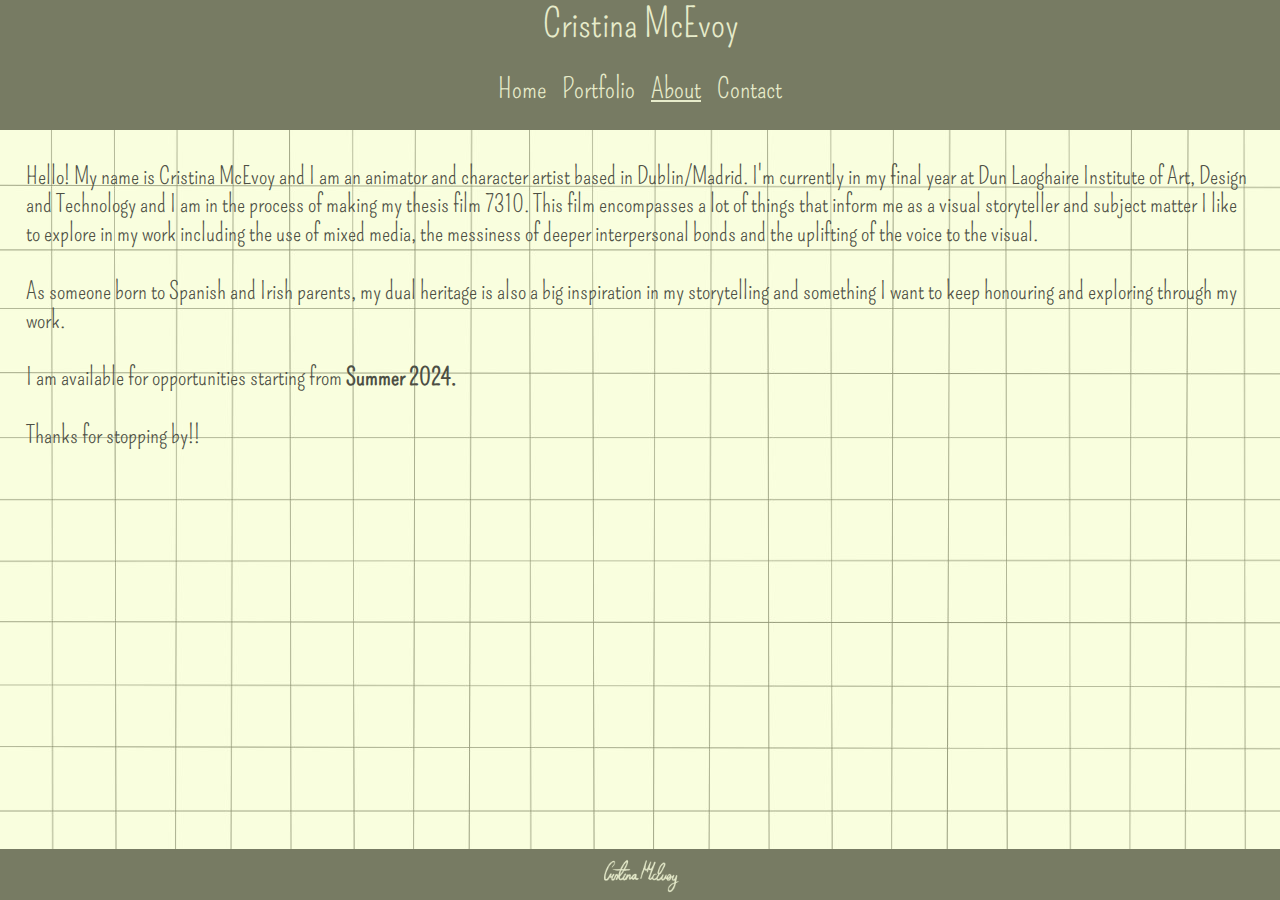
==== about.html @ e590b27e "about, home, portfolio and readme updated, mobile response fixed" ====
<!--
    Programmer: Derv O'Flynn 
    Start Date: 09/12/2023
    Last Updated: 19/01/2023
    Description: This is a portfolio website for the artist Cristina McEvoy <3
-->
<html lang="en">

    <head>

        <!--Imported CSS-->
        <link rel="stylesheet" href="https://cdn.jsdelivr.net/npm/bootstrap@4.4.1/dist/css/bootstrap.min.css" integrity="sha384-Vkoo8x4CGsO3+Hhxv8T/Q5PaXtkKtu6ug5TOeNV6gBiFeWPGFN9MuhOf23Q9Ifjh" crossorigin="anonymous">
        <link rel="stylesheet" href="https://fonts.googleapis.com/css?family=Pompiere">
        
        <!--Local CSS-->
        <link rel="stylesheet" href="crissymcevoy.css">
        <title> Cristina McEvoy: Home</title> 
        <meta charset="UTF-8"> 
        <meta name="viewport" content="width=device-width, initial-scale=1.0">
        
        <!--Website icon in tab-->
        <link rel="icon" href="favicon.ico">
    </head>

    <body>
        <!--Main Menu-->
        <div class="menu">

            <h1>Cristina McEvoy</h1>

            <!--Bootstrap Nav-bar-->
            <nav class="navbar navbar-expand-lg navbar-dark">

                <!--If the screen is narrow, the nav-bar will collapse into a toggle-able button that reformats it vertically-->
                <button class="navbar-toggler" type="button" data-toggle="collapse" data-target="#navbarNavDropdown" aria-controls="navbarNavDropdown" aria-expanded="false" aria-label="Toggle navigation">
                    <span class="navbar-toggler-icon"></span>
                </button>

                <div class="collapse navbar-collapse" id="navbarNavDropdown">
                    
                    <ul class="navbar-nav">
                        <!--Link to current page if user needs to refresh -->
                        <li class="nav-item">
                            <a class="nav-link" href="home.html"><h3>Home</h3></a>
                        </li>
                        <!--Links to the other pages -->
                        <li class="nav-item">
                            <a class="nav-link" href="portfolio.html"><h3>Portfolio</h3></a>
                        </li>
                        <li class="nav-item">
                            <a class="nav-link" href="about.html"><h3 class="current">About</h3></a>
                        </li>
                            <a class="nav-link" href="contact.html"><h3>Contact</h3></a>
                        </li>
                    
                    </ul>
                
                </div>
            
            </nav> 

        </div>

        <!--End Main Menu-->

        <br> 
        <!--Content-->
        <br>

        <div class="CContainer">

            <br>

            <h4>Hello! My name is Cristina McEvoy and I am an animator and character artist based in Dublin/Madrid. 
                I'm currently in my final year at Dun Laoghaire Institute of Art, Design and Technology and I am in the process of making my thesis film 7310. 
                This film encompasses a lot of things that inform me as a visual storyteller and subject matter I like to explore in my work including the use of mixed media, the messiness of deeper interpersonal bonds and the uplifting of the voice to the visual. 
                <br><br>
                
                As someone born to Spanish and Irish parents, my dual heritage is also a big inspiration in my storytelling and something I want to keep honouring and exploring through my work.

                <br><br>
                I am available for opportunities starting from <strong>Summer 2024.</strong>

                <br><br>
                Thanks for stopping by!! 
            </h4>


        </div>



        <!--End content section-->

        <!--Footer-->
        <footer>

            <img class="Signature" src="Images/Watermark Signature.png">

        </footer>
        <!--End footer-->

        <!--Scripts-->
        
        <!--Bootstrap scripts-->
        <script src="https://code.jquery.com/jquery-3.3.1.slim.min.js" integrity="sha384-q8i/X+965DzO0rT7abK41JStQIAqVgRVzpbzo5smXKp4YfRvH+8abtTE1Pi6jizo" crossorigin="anonymous"></script>
        <script src="https://cdn.jsdelivr.net/npm/popper.js@1.14.7/dist/umd/popper.min.js" integrity="sha384-UO2eT0CpHqdSJQ6hJty5KVphtPhzWj9WO1clHTMGa3JDZwrnQq4sF86dIHNDz0W1" crossorigin="anonymous"></script>
        <script src="https://cdn.jsdelivr.net/npm/bootstrap@4.3.1/dist/js/bootstrap.min.js" integrity="sha384-JjSmVgyd0p3pXB1rRibZUAYoIIy6OrQ6VrjIEaFf/nJGzIxFDsf4x0xIM+B07jRM" crossorigin="anonymous"></script>
        <!--End of scripts-->

    </body>

</html>
---- crissymcevoy.css ----
:root
{
    --primary: #e7eccb;
    --secondary: #777b63;
    --tertiary: #4d4f44;
}


body 
{
    
    font-family: Pompiere;
    background-color: var(--secondary);
    color: var(--primary);
    background-image: url(Images/paper-bg.jpeg);

}

.menu
{
    position:fixed;
    text-align: center;
    background-color: var(--secondary);
    font-weight: bold;
    display: grid;
    place-items: center;
    margin-bottom: 10%;
    overflow: hidden;
    width: 100%;
}

.current
{
    text-decoration: underline;
}
.navbar-dark .navbar-nav .nav-link 
{
    color: var(--primary);
}

.navbar-dark .navbar-nav .nav-link:focus, .navbar-dark .navbar-nav .nav-link:hover 
{
    color: var(--tertiary);
}

.navbar-toggler:hover, .navbar-toggler.navbar-toggler:focus
{
    background-color: var(--tertiary);
}

.ArtSecImg
{
    width: 40vw;
    transition-duration: 0.4s;
}

.ArtSecImg:hover
{
    width: 45vw;
}

/*anchor styling*/
a, a:link, a:visited, a:active
{
    color: var(--primary);
}

a:hover
{
    color:var(--tertiary);
    text-decoration: none;
}



.CContainer
{
    padding: 2%;
    margin-top: 5%;
    color: var(--tertiary);
    display: grid;
    place-items: center;
}

footer
{
    width:100%;
    color: var(--primary);
    background-color: var(--secondary);
    text-align: center;
    vertical-align: bottom;
    position: fixed;
	right: 0;
    bottom: 0;
	left: 0;
}

.FooterText
{
    text-align: center;
    color: var(--primary);
}

.Signature
{
    width: 10vw;
}


/*MEDIA QUERIES!!!!*/
/* Extra small devices (phones, 600px and down) */
@media only screen and (max-width: 600px)
{
    .CContainer
    {
        margin-top: 15%;
    }
    
    .ArtSecImg
    {
        width: 100vw;
    }

    .ArtSecImg:hover
    {
        width: 105vw;
    }

    .Signature
    {
        width: 10vh;
    }
}


/* Small devices (portrait tablets and large phones, 600px and up) */
@media only screen and (min-width: 600px)
{
    .CContainer
    {
        margin-top: 15%;
    }

    .ArtSecImg
    {
        width: 95vw;
    }

    .ArtSecImg:hover
    {
        width: 100vw;
    }

    .Signature
    {
        width: 10vh;
    }
}

/* Medium devices (landscape tablets, 768px and up) */
@media only screen and (min-width: 768px) 
{
    .CContainer
    {
        margin-top: 10%;
    }

    .ArtSecImg
    {
        width: 80vw;
    }

    .ArtSecImg:hover
    {
        width: 85vw;
    }

    .Signature
    {
        width: 10vh;
    }
}


/* Large devices (laptops/desktops, 992px and up) */
@media only screen and (min-width: 992px) 
{
    .CContainer
    {
        margin-top: 5%;
    }

    .ArtSecImg
    {
        width: 40vw;
    }

    .ArtSecImg:hover
    {
        width: 45vw;
    }

    .Signature
    {
        width: 10vh;
    }
}


/* Extra large devices (large laptops and desktops, 1200px and up) */
@media only screen and (min-width: 1200px) 
{
    .CContainer
    {
        margin-top: 5%;
    }

    .Signature
    {
        width: 10vh;
    }
}
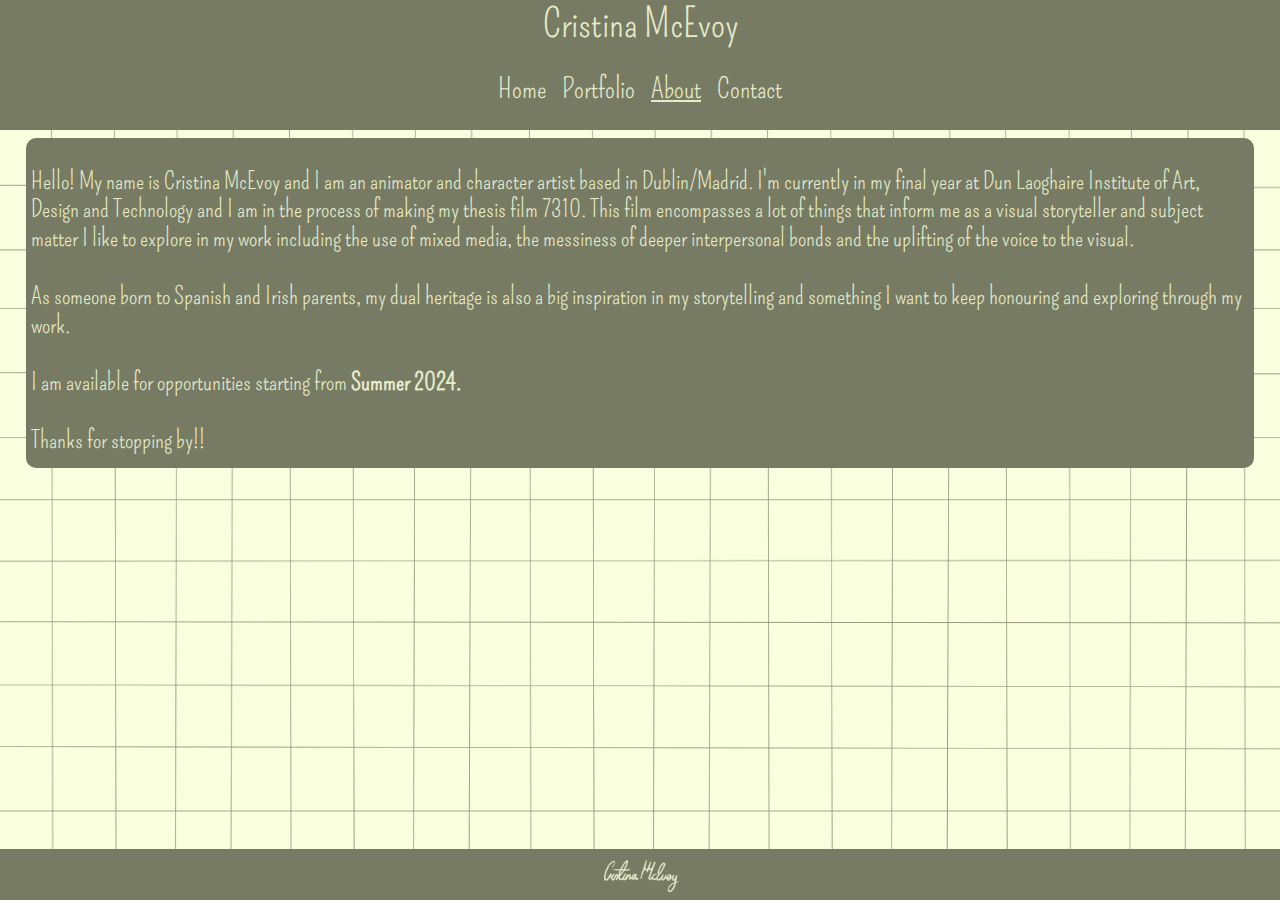
==== commit 7028dd57: "About page format updated" ====
--- a/about.html
+++ b/about.html
@@ -1,7 +1,7 @@
 <!--
     Programmer: Derv O'Flynn 
     Start Date: 09/12/2023
-    Last Updated: 19/01/2023
+    Last Updated: 17/03/2023
     Description: This is a portfolio website for the artist Cristina McEvoy <3
 -->
 <html lang="en">
@@ -41,7 +41,7 @@
                     <ul class="navbar-nav">
                         <!--Link to current page if user needs to refresh -->
                         <li class="nav-item">
-                            <a class="nav-link" href="home.html"><h3>Home</h3></a>
+                            <a class="nav-link" href="index.html"><h3>Home</h3></a>
                         </li>
                         <!--Links to the other pages -->
                         <li class="nav-item">
@@ -68,24 +68,25 @@
         <br>
 
         <div class="CContainer">
+            <div class="textContainer">
 
-            <br>
+                <br>
 
-            <h4>Hello! My name is Cristina McEvoy and I am an animator and character artist based in Dublin/Madrid. 
-                I'm currently in my final year at Dun Laoghaire Institute of Art, Design and Technology and I am in the process of making my thesis film 7310. 
-                This film encompasses a lot of things that inform me as a visual storyteller and subject matter I like to explore in my work including the use of mixed media, the messiness of deeper interpersonal bonds and the uplifting of the voice to the visual. 
-                <br><br>
-                
-                As someone born to Spanish and Irish parents, my dual heritage is also a big inspiration in my storytelling and something I want to keep honouring and exploring through my work.
+                <h4>Hello! My name is Cristina McEvoy and I am an animator and character artist based in Dublin/Madrid. 
+                    I'm currently in my final year at Dun Laoghaire Institute of Art, Design and Technology and I am in the process of making my thesis film 7310. 
+                    This film encompasses a lot of things that inform me as a visual storyteller and subject matter I like to explore in my work including the use of mixed media, the messiness of deeper interpersonal bonds and the uplifting of the voice to the visual. 
+                    <br><br>
+                    
+                    As someone born to Spanish and Irish parents, my dual heritage is also a big inspiration in my storytelling and something I want to keep honouring and exploring through my work.
 
-                <br><br>
-                I am available for opportunities starting from <strong>Summer 2024.</strong>
+                    <br><br>
+                    I am available for opportunities starting from <strong>Summer 2024.</strong>
 
-                <br><br>
-                Thanks for stopping by!! 
-            </h4>
+                    <br><br>
+                    Thanks for stopping by!! 
+                </h4>
 
-
+            </div> 
         </div>
 
 
--- a/crissymcevoy.css
+++ b/crissymcevoy.css
@@ -18,7 +18,7 @@
 
 .menu
 {
-    position:fixed;
+    position:absolute;
     text-align: center;
     background-color: var(--secondary);
     font-weight: bold;
@@ -33,6 +33,7 @@
 {
     text-decoration: underline;
 }
+
 .navbar-dark .navbar-nav .nav-link 
 {
     color: var(--primary);
@@ -54,7 +55,7 @@
     transition-duration: 0.4s;
 }
 
-.ArtSecImg:hover
+a .ArtSecImg:hover
 {
     width: 45vw;
 }
@@ -70,8 +71,6 @@
     color:var(--tertiary);
     text-decoration: none;
 }
-
-
 
 .CContainer
 {
@@ -80,6 +79,14 @@
     color: var(--tertiary);
     display: grid;
     place-items: center;
+}
+
+.textContainer
+{
+    border: 5px solid var(--secondary);
+    border-radius: 10px;
+    background-color: var(--secondary);
+    color: var(--primary);
 }
 
 footer
@@ -107,6 +114,85 @@
 }
 
 
+.image-gallery 
+{
+    /* Mobile first */
+    display: flex;
+    flex-direction: column;
+    gap: 10px;  
+}
+  
+.image-gallery .column 
+{
+    display: flex;
+    flex-direction: column;
+    gap: 10px;
+}
+  
+.image-item img, .image-item video 
+{
+    width: 100%;
+    border-radius: 5px;
+    height: 100%;
+    object-fit: cover;
+}
+
+.gal-title
+{
+    color: var(--tertiary);
+}
+
+.scannan
+{
+    width: 90vw;
+}
+
+.DropButton
+{
+    color: var(--primary);
+    background-color: var(--secondary);
+}
+
+.DropButton:hover, .DropButton:focus, .DropButton:active
+{
+    color: var(--primary);
+    background-color: var(--tertiary);
+}
+
+.btn-secondary:not(:disabled):not(.disabled).active, .btn-secondary:not(:disabled):not(.disabled):active,.show > .btn-secondary.dropdown-toggle, .btn-secondary:focus 
+{
+    color: var(--primary);
+    background-color: var(--tertiary);
+}
+
+.dropdown-menu
+{
+	background-color: var(--secondary);
+    color: var(--primary);
+	border: 1px solid rgba(0,0,0,0);
+	overflow-y: visible;
+}
+
+.dropdown-item
+{
+    color: var(--primary);
+}
+
+.dropdown-item:hover 
+{
+	color: var(--primary);
+	background-color: var(--tertiary);
+}
+
+.ContactImg
+{
+    width: 80vw;
+    bottom:0;
+    margin: 0;
+    padding: 0;
+    position: fixed;
+}
+
 /*MEDIA QUERIES!!!!*/
 /* Extra small devices (phones, 600px and down) */
 @media only screen and (max-width: 600px)
@@ -121,7 +207,7 @@
         width: 100vw;
     }
 
-    .ArtSecImg:hover
+    a .ArtSecImg:hover
     {
         width: 105vw;
     }
@@ -146,7 +232,7 @@
         width: 95vw;
     }
 
-    .ArtSecImg:hover
+    a .ArtSecImg:hover
     {
         width: 100vw;
     }
@@ -155,6 +241,7 @@
     {
         width: 10vh;
     }
+
 }
 
 /* Medium devices (landscape tablets, 768px and up) */
@@ -170,7 +257,7 @@
         width: 80vw;
     }
 
-    .ArtSecImg:hover
+    a .ArtSecImg:hover
     {
         width: 85vw;
     }
@@ -179,6 +266,17 @@
     {
         width: 10vh;
     }
+
+    .image-gallery 
+    {
+        flex-direction: row;
+    }
+
+    .scannan
+    {
+        width: 60vw;
+    }
+
 }
 
 
@@ -195,15 +293,21 @@
         width: 40vw;
     }
 
-    .ArtSecImg:hover
+    a .ArtSecImg:hover
     {
         width: 45vw;
     }
 
-    .Signature
-    {
-        width: 10vh;
-    }
+    .scannan
+    {
+        width: 40vw;
+    }
+
+    .Signature
+    {
+        width: 10vh;
+    }
+
 }
 
 
@@ -215,6 +319,11 @@
         margin-top: 5%;
     }
 
+    .scannan
+    {
+        width: 40vw;
+    }
+
     .Signature
     {
         width: 10vh;
